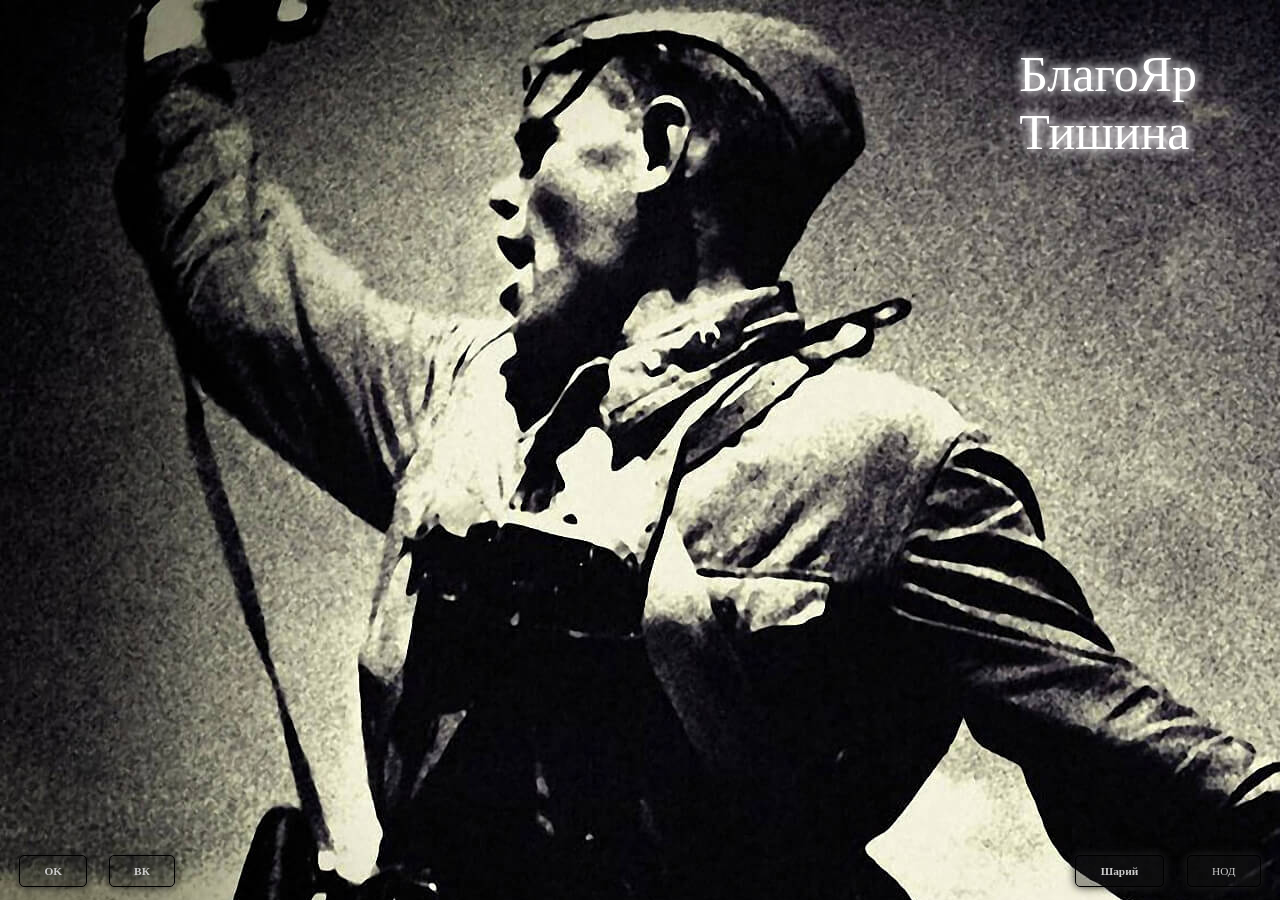
==== index.html @ b82c0375 "Update index.html" ====
<!DOCTYPE HTML>
<html lang="ru" xml:lang="ru" xmlns="http://www.w3.org/1999/xhtml">
<head>
	<!-- Global site tag (gtag.js) - Google Analytics -->
	<script async src="https://www.googletagmanager.com/gtag/js?id=UA-149534314-1"></script>
	<script>
	  window.dataLayer = window.dataLayer || [];
	  function gtag(){dataLayer.push(arguments);}
	  gtag('js', new Date());

	  gtag('config', 'UA-149534314-1');
	</script>
	<title>БлагоЯр Тишина</title>

	<link rel="stylesheet" href="css/style.css">
	<link rel="stylesheet" href="fonts/stylesheet.css">
	<link rel="shortcut icon" type="image/x-icon" href="favicon.gif">
	<meta name="Description" content="БлагоЯр Тишина - личная страница с контактами и интересами."/>
	<meta name="msvalidate.01" content="60CCEA114C2B9392A9990DE191F534B2" />
	<meta name="google-site-verification" content="wQvZUB5BmomsykSFl9ArMxiEx5FuKwxjDLxASFiuWn0" />
	<!--link href="//fonts.googleapis.com/css?family=Ruslan+Display&display=swap&subset=cyrillic" rel="stylesheet"-->
</head>
<body>
	<div id="title">
		<a class="title">БлагоЯр Тишина</a>
	</div>
	<div id="content">
		<script>
			alert ('ПриВед!');
		</script>
		<div class="myint">
			<a class="myok" href="//ok.ru/blagoyar" target="_blank">
				OK
			</a>
			<a class="myvk" href="//vk.com/blagoyar_tishina" target="_blank">
				ВК
			</a>
		</div>
		<div class="myint">
			<a class="sharij" href="//sharij.com.ua" target="_blank">
				Шарий
			</a>

			<a class="nodrus" href="//rusnod.ru" target="_blank">
				НОД
			</a>
		</div>
	</div>
</body>
</html>
---- css/style.css ----
/*#content {
	width: 0 auto;
	border:1px dashed #333;
	border-radius: 10px;
	color:#333;
	background: #eee;
	text-align: center;*/
	position: relative;
}
body {
background: #333 url(../img/bg.jpg) no-repeat;
background-size: 100%;
}
#title * {
font-family: "Ruslan Display";
font-weight: normal;
font-style: normal;
position: absolute;
top: 5%;
}
.title {
color: #fff;
text-shadow: 0 0 10px #fff, 0 0 15px #fff;
word-wrap: break-word;
}
a {
transition-duration: 0.05s !important;
transition-property:background, background-color, color, text-shadow !important;
transition-timing-function: ease-in-out !important;
-webkit-transition: all linear 0.3s !important;
-moz-transition: all linear 0.3s !important;
-ms-transition: all linear 0.3s !important;
-o-transition: all linear 0.3s !important;
transition: all linear 0.3s !important;
}

@media (min-width: 1024px) and (max-width: 1920px) {
body {
background: #333 url(../img/bg.jpg) no-repeat;
background-position-x: 15%;
}
.title {
font-size: 50px;
font-family: "Ruslan Display";
}
.nodrus {
color: #ccc;
~font-weight: bold;
font-size: 8.5pt;
position: absolute;
bottom: 1.5%;
right: 1.5%;
padding: 0.7% 1.9%;
border: 1px solid #000;
border-radius: 5px;
box-shadow: 0 0 10px #222;
background-color: rgba(26,26,26, .4);
text-decoration: none;
vertical-align: bottom;
}
.sharij {
color: #ccc;
font-weight: bold;
font-size: 8.5pt;
position: absolute;
bottom: 1.5%;
right: 9.1%;
padding: 0.7% 1.9%;
border: 1px solid #000;
border-radius: 5px;
box-shadow: 0 0 10px #222;
background-color: rgba(26,26,26, .4);
text-decoration: none;
vertical-align: bottom;
}
.myok {
color: #ccc;
font-weight: bold;
font-size: 8.5pt;
position: absolute;
bottom: 1.5%;
left: 1.5%;
padding: 0.7% 1.9%;
border: 1px solid #000;
border-radius: 5px;
box-shadow: 0 0 10px #222;
background-color: rgba(26,26,26, .4);
text-decoration: none;
vertical-align: bottom;
}
.myvk {
color: #ccc;
font-weight: bold;
font-size: 8.5pt;
position: absolute;
bottom: 1.5%;
left: 8.5%;
padding: 0.7% 1.9%;
border: 1px solid #000;
border-radius: 5px;
box-shadow: 0 0 10px #222;
background-color: rgba(26,26,26, .4);
text-decoration: none;
vertical-align: bottom;
}
.nodrus:hover, .sharij:hover, .myok:hover, .myvk:hover {
color: #fff;
text-shadow: 0 0 1px #fff, 0 0 2px #fff;
box-shadow: 0 0 15px 1px #000;
border-color: #fff;
border: 1px dashed #000;
background-color: rgba(26,26,26, .7);
}
}

@media (min-width: 800px) and (max-width: 1024px) {
body {
background: #333 url(../img/bg.jpg) no-repeat;
background-position-x: 25%; 
}
.title {
font-size: 45px;
font-family: "Ruslan Display";
}
.nodrus {
color: #ccc;
~font-weight: bold;
font-size: 8.5pt;
position: absolute;
bottom: 1.5%;
right: 1.5%;
padding: 0.7% 1.9%;
border: 1px solid #000;
border-radius: 5px;
box-shadow: 0 0 10px #222;
background-color: rgba(26,26,26, .4);
text-decoration: none;
vertical-align: bottom;
}
.sharij {
color: #ccc;
font-weight: bold;
font-size: 8.5pt;
position: absolute;
bottom: 1.5%;
right: 9.1%;
padding: 0.7% 1.9%;
border: 1px solid #000;
border-radius: 5px;
box-shadow: 0 0 10px #222;
background-color: rgba(26,26,26, .4);
text-decoration: none;
vertical-align: bottom;
}
.myok {
color: #ccc;
font-weight: bold;
font-size: 8.5pt;
position: absolute;
bottom: 1.5%;
left: 1.5%;
padding: 0.7% 1.9%;
border: 1px solid #000;
border-radius: 5px;
box-shadow: 0 0 10px #222;
background-color: rgba(26,26,26, .4);
text-decoration: none;
vertical-align: bottom;
}
.myvk {
color: #ccc;
font-weight: bold;
font-size: 8.5pt;
position: absolute;
bottom: 1.5%;
left: 8.5%;
padding: 0.7% 1.9%;
border: 1px solid #000;
border-radius: 5px;
box-shadow: 0 0 10px #222;
background-color: rgba(26,26,26, .4);
text-decoration: none;
vertical-align: bottom;
}
.nodrus:hover, .sharij:hover, .myok:hover, .myvk:hover {
color: #fff;
text-shadow: 0 0 1px #fff, 0 0 2px #fff;
box-shadow: 0 0 15px 1px #000;
border-color: #fff;
border: 1px dashed #000;
background-color: rgba(26,26,26, .7);
}
}

@media (min-width: 725px) and (max-width: 800px) {
body {
background: #333 url(../img/bg.jpg) no-repeat;
background-position-x: 30%;
}
.title {
font-size: 40px;
font-family: "Ruslan Display";
}
.nodrus {
color: #ccc;
~font-weight: bold;
font-size: 8.5pt;
position: absolute;
bottom: 1.5%;
right: 1.5%;
padding: 0.7% 1.9%;
border: 1px solid #000;
border-radius: 5px;
box-shadow: 0 0 10px #222;
background-color: rgba(26,26,26, .4);
text-decoration: none;
vertical-align: bottom;
}
.sharij {
color: #ccc;
font-weight: bold;
font-size: 8.5pt;
position: absolute;
bottom: 1.5%;
right: 9.1%;
padding: 0.7% 1.9%;
border: 1px solid #000;
border-radius: 5px;
box-shadow: 0 0 10px #222;
background-color: rgba(26,26,26, .4);
text-decoration: none;
vertical-align: bottom;
}
.myok {
color: #ccc;
font-weight: bold;
font-size: 8.5pt;
position: absolute;
bottom: 1.5%;
left: 1.5%;
padding: 0.7% 1.9%;
border: 1px solid #000;
border-radius: 5px;
box-shadow: 0 0 10px #222;
background-color: rgba(26,26,26, .4);
text-decoration: none;
vertical-align: bottom;
}
.myvk {
color: #ccc;
font-weight: bold;
font-size: 8.5pt;
position: absolute;
bottom: 1.5%;
left: 8.5%;
padding: 0.7% 1.9%;
border: 1px solid #000;
border-radius: 5px;
box-shadow: 0 0 10px #222;
background-color: rgba(26,26,26, .4);
text-decoration: none;
vertical-align: bottom;
}
.nodrus:hover, .sharij:hover, .myok:hover, .myvk:hover {
color: #fff;
text-shadow: 0 0 1px #fff, 0 0 2px #fff;
box-shadow: 0 0 15px 1px #000;
border-color: #fff;
border: 1px dashed #000;
background-color: rgba(26,26,26, .7);
}
}

@media (min-width: 320px) and (max-width: 725px) {
body {
background: #333 url(../img/bg.jpg) no-repeat;
background-position-x: 30%; 
}
.title {
font-size: 40px;
font-family: "Ruslan Display";
}
.nodrus {
color: #ccc;
~font-weight: bold;
font-size: 8.5pt;
position: absolute;
bottom: 1.5%;
right: 1.5%;
padding: 1.5% 4%;
border: 1px solid #000;
border-radius: 3px;
box-shadow: 0 0 10px #222;
background-color: rgba(26,26,26, .4);
text-decoration: none;
vertical-align: bottom;
}
.sharij {
color: #ccc;
font-weight: bold;
font-size: 8.5pt;
position: absolute;
bottom: 1.5%;
right: 17%;
padding: 1.5% 2.5%;
border: 1px solid #000;
border-radius: 3px;
box-shadow: 0 0 10px #222;
background-color: rgba(26,26,26, .4);
text-decoration: none;
vertical-align: bottom;
}
.myok {
color: #ccc;
font-weight: bold;
font-size: 8.5pt;
position: absolute;
bottom: 1.5%;
left: 1.5%;
padding: 1.5% 4%;
border: 1px solid #000;
border-radius: 3px;
box-shadow: 0 0 10px #222;
background-color: rgba(26,26,26, .4);
text-decoration: none;
vertical-align: bottom;
}
.myvk {
color: #ccc;
font-weight: bold;
font-size: 8.5pt;
position: absolute;
bottom: 1.5%;
left: 17%;
padding: 1.5% 4%;
border: 1px solid #000;
border-radius: 3px;
box-shadow: 0 0 10px #222;
background-color: rgba(26,26,26, .4);
text-decoration: none;
vertical-align: bottom;
}
.nodrus:hover, .sharij:hover, .myok:hover, .myvk:hover {
color: #fff;
text-shadow: 0 0 1px #fff, 0 0 2px #fff;
box-shadow: 0 0 15px 1px #000;
border-color: #fff;
border: 1px dashed #000;
background-color: rgba(26,26,26, .7);
}
}
@media (min-width: 240px) and (max-height: 320px) {
body {
background: #333 url(../img/bg_mob_h.jpg) no-repeat;
background-position-x: 30%; 
}
.title {
font-size: 10px;
font-family: "Ruslan Display";
}
.nodrus {
color: #ccc;
~font-weight: bold;
font-size: 8.5pt;
position: absolute;
bottom: 1.5%;
right: 1.5%;
padding: 1.5% 4%;
border: 1px solid #000;
border-radius: 3px;
box-shadow: 0 0 10px #222;
background-color: rgba(26,26,26, .4);
text-decoration: none;
vertical-align: bottom;
}
.sharij {
color: #ccc;
font-weight: bold;
font-size: 8.5pt;
position: absolute;
bottom: 1.5%;
right: 17%;
padding: 1.5% 2.5%;
border: 1px solid #000;
border-radius: 3px;
box-shadow: 0 0 10px #222;
background-color: rgba(26,26,26, .4);
text-decoration: none;
vertical-align: bottom;
}
.myok {
color: #ccc;
font-weight: bold;
font-size: 8.5pt;
position: absolute;
bottom: 1.5%;
left: 1.5%;
padding: 1.5% 4%;
border: 1px solid #000;
border-radius: 3px;
box-shadow: 0 0 10px #222;
background-color: rgba(26,26,26, .4);
text-decoration: none;
vertical-align: bottom;
}
.myvk {
color: #ccc;
font-weight: bold;
font-size: 8.5pt;
position: absolute;
bottom: 1.5%;
left: 17%;
padding: 1.5% 4%;
border: 1px solid #000;
border-radius: 3px;
box-shadow: 0 0 10px #222;
background-color: rgba(26,26,26, .4);
text-decoration: none;
vertical-align: bottom;
}
.nodrus:hover, .sharij:hover, .myok:hover, .myvk:hover {
color: #fff;
text-shadow: 0 0 1px #fff, 0 0 2px #fff;
box-shadow: 0 0 15px 1px #000;
border-color: #fff;
border: 1px dashed #000;
background-color: rgba(26,26,26, .7);
}
}
@media (min-width: 178px) and (max-width: 240px) {
body {
background: #333 url(../img/bg_mob_h.jpg) no-repeat;
background-position-x: 30%; 
}
.title {
font-size: 10px;

}
.nodrus {
color: #ccc;
~font-weight: bold;
font-size: 8.5pt;
position: absolute;
bottom: 1.5%;
right: 1.5%;
padding: 1.5% 4%;
border: 1px solid #000;
border-radius: 3px;
box-shadow: 0 0 10px #222;
background-color: rgba(26,26,26, .4);
text-decoration: none;
vertical-align: bottom;
}
.sharij {
color: #ccc;
font-weight: bold;
font-size: 8.5pt;
position: absolute;
bottom: 1.5%;
right: 17%;
padding: 1.5% 2.5%;
border: 1px solid #000;
border-radius: 3px;
box-shadow: 0 0 10px #222;
background-color: rgba(26,26,26, .4);
text-decoration: none;
vertical-align: bottom;
}
.myok {
color: #ccc;
font-weight: bold;
font-size: 8.5pt;
position: absolute;
bottom: 1.5%;
left: 1.5%;
padding: 1.5% 4%;
border: 1px solid #000;
border-radius: 3px;
box-shadow: 0 0 10px #222;
background-color: rgba(26,26,26, .4);
text-decoration: none;
vertical-align: bottom;
}
.myvk {
color: #ccc;
font-weight: bold;
font-size: 8.5pt;
position: absolute;
bottom: 1.5%;
left: 17%;
padding: 1.5% 4%;
border: 1px solid #000;
border-radius: 3px;
box-shadow: 0 0 10px #222;
background-color: rgba(26,26,26, .4);
text-decoration: none;
vertical-align: bottom;
}
.nodrus:hover, .sharij:hover, .myok:hover, .myvk:hover {
color: #fff;
text-shadow: 0 0 1px #fff, 0 0 2px #fff;
box-shadow: 0 0 15px 1px #000;
border-color: #fff;
border: 1px dashed #000;
background-color: rgba(26,26,26, .7);
}
}

@media (max-width: 320px) and (max-height: 240px) {
body {
background: #333 url(../img/bg_mob_w.jpg) no-repeat;
background-position-x: 30%; 
}
.title {
font-size: 10px;
font-family: "Ruslan Display";
}
.nodrus {
color: #ccc;
~font-weight: bold;
font-size: 8.5pt;
position: absolute;
bottom: 1.5%;
right: 1.5%;
padding: 1.5% 4%;
border: 1px solid #000;
border-radius: 3px;
box-shadow: 0 0 10px #222;
background-color: rgba(26,26,26, .4);
text-decoration: none;
vertical-align: bottom;
}
.sharij {
color: #ccc;
font-weight: bold;
font-size: 8.5pt;
position: absolute;
bottom: 1.5%;
right: 17%;
padding: 1.5% 2.5%;
border: 1px solid #000;
border-radius: 3px;
box-shadow: 0 0 10px #222;
background-color: rgba(26,26,26, .4);
text-decoration: none;
vertical-align: bottom;
}
.myok {
color: #ccc;
font-weight: bold;
font-size: 8.5pt;
position: absolute;
bottom: 1.5%;
left: 1.5%;
padding: 1.5% 4%;
border: 1px solid #000;
border-radius: 3px;
box-shadow: 0 0 10px #222;
background-color: rgba(26,26,26, .4);
text-decoration: none;
vertical-align: bottom;
}
.myvk {
color: #ccc;
font-weight: bold;
font-size: 8.5pt;
position: absolute;
bottom: 1.5%;
left: 17%;
padding: 1.5% 4%;
border: 1px solid #000;
border-radius: 3px;
box-shadow: 0 0 10px #222;
background-color: rgba(26,26,26, .4);
text-decoration: none;
vertical-align: bottom;
}
.nodrus:hover, .sharij:hover, .myok:hover, .myvk:hover {
color: #fff;
text-shadow: 0 0 1px #fff, 0 0 2px #fff;
box-shadow: 0 0 15px 1px #000;
border-color: #fff;
border: 1px dashed #000;
background-color: rgba(26,26,26, .7);
}
}

@media (min-width: 1250px) and (max-width: 1920px) {
#title {
margin-left: 80%;
}
}
@media (min-width: 800px) and (max-width: 1250px) {
#title {
margin-left: 70%;
}
}
@media (min-width: 545px) and (max-width: 800px) {
#title {
margin-left: 60%;
}
}
@media (min-width: 450px) and (max-width: 545px) {
#title {
margin-left: 50%;
}
@media (min-width: 240px) and (max-width: 449px) {
#title {
margin-left: 70%;
}
@media (max-width: 240px) and (max-height: 320px) {
#title {
margin-left: 75%;
}
@media (min-width: 160px) and (max-height: 240px) {
#title {
margin-left: 70%;
}

@media (min-width: 320px) and (max-height: 240px) {
#title {
margin-left: 50%;
}
---- fonts/stylesheet.css ----
@font-face {
	font-family: 'Ruslan Display';
	src: url('https://blagoyar-tishina.inf.ua/fonts/RuslanDisplay.eot');
	src: local('Ruslan Display Regular'), local('RuslanDisplay'),
		url('https://blagoyar-tishina.inf.ua/fonts/RuslanDisplay.eot?#iefix') format('embedded-opentype'),
		url('https://blagoyar-tishina.inf.ua/fonts/RuslanDisplay.woff') format('woff'),
		url('https://blagoyar-tishina.inf.ua/fonts/RuslanDisplay.ttf') format('truetype');
	font-weight: normal;
	font-style: normal;
}
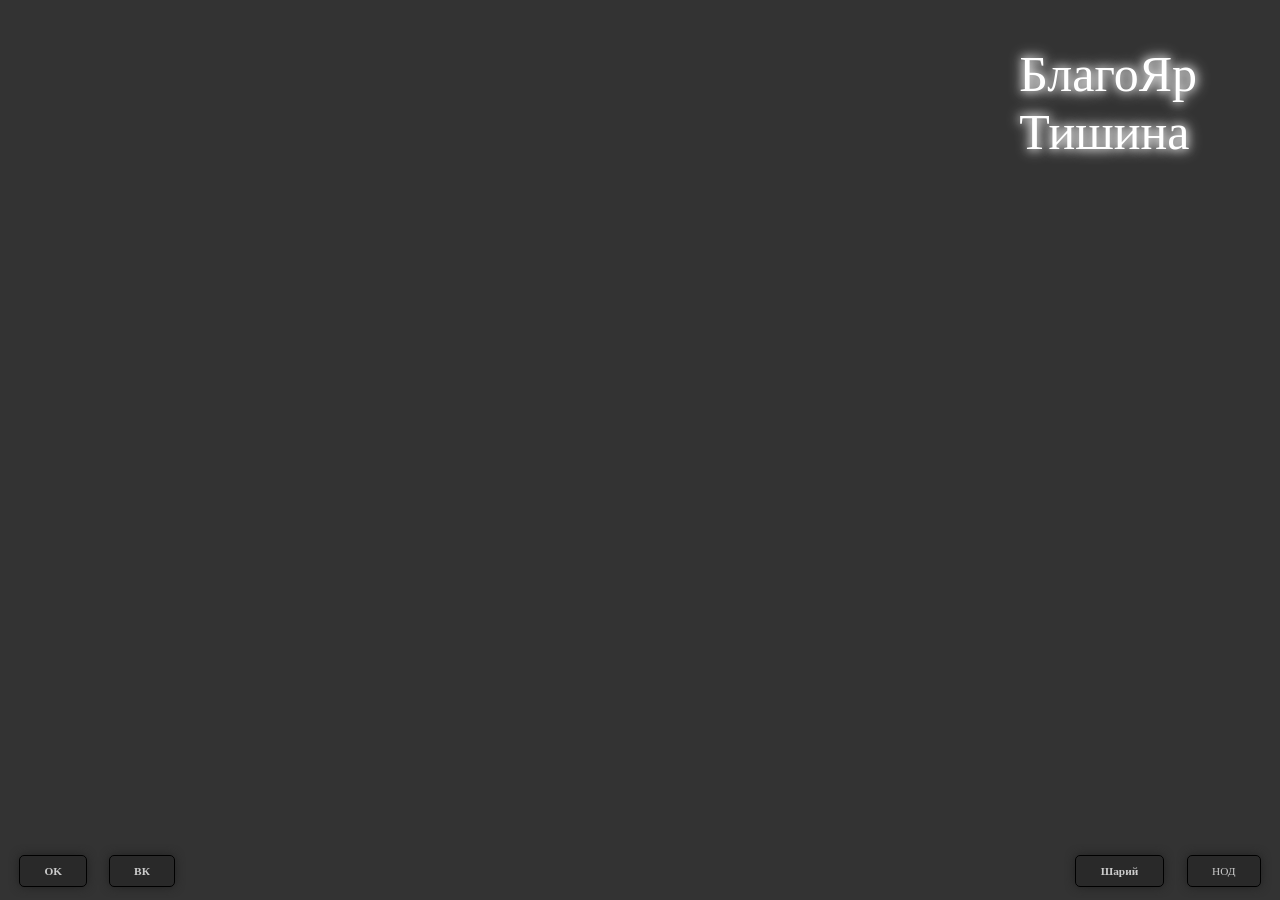
==== commit dd541533: "Update index.html" ====
--- a/index.html
+++ b/index.html
@@ -18,6 +18,7 @@
 	<meta name="Description" content="БлагоЯр Тишина - личная страница с контактами и интересами."/>
 	<meta name="msvalidate.01" content="60CCEA114C2B9392A9990DE191F534B2" />
 	<meta name="google-site-verification" content="wQvZUB5BmomsykSFl9ArMxiEx5FuKwxjDLxASFiuWn0" />
+	<meta name="yandex-verification" content="b9ac012c9d0074eb" />
 	<!--link href="//fonts.googleapis.com/css?family=Ruslan+Display&display=swap&subset=cyrillic" rel="stylesheet"-->
 </head>
 <body>
@@ -29,19 +30,19 @@
 			alert ('ПриВед!');
 		</script>
 		<div class="myint">
-			<a class="myok" href="//ok.ru/blagoyar" target="_blank">
+			<a class="myok" href="//ok.ru/" target="_blank">
 				OK
 			</a>
-			<a class="myvk" href="//vk.com/blagoyar_tishina" target="_blank">
+			<a class="myvk" href="//vk.com/" target="_blank">
 				ВК
 			</a>
 		</div>
 		<div class="myint">
-			<a class="sharij" href="//sharij.com.ua" target="_blank">
+			<a class="sharij" href="//" target="_blank">
 				Шарий
 			</a>
 
-			<a class="nodrus" href="//rusnod.ru" target="_blank">
+			<a class="nodrus" href="//" target="_blank">
 				НОД
 			</a>
 		</div>
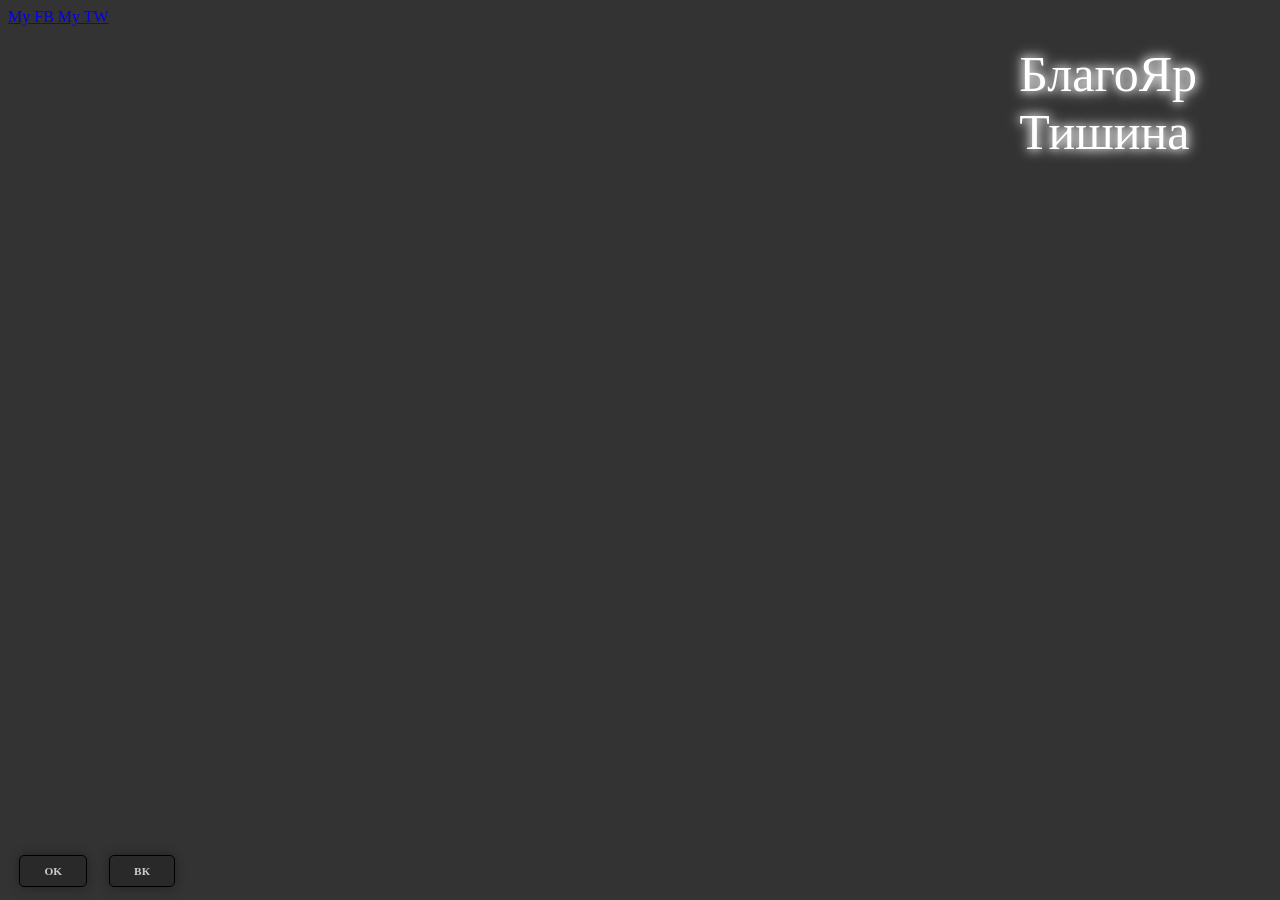
==== commit 9046acf7: "Update index.html" ====
--- a/index.html
+++ b/index.html
@@ -26,9 +26,9 @@
 		<a class="title">БлагоЯр Тишина</a>
 	</div>
 	<div id="content">
-		<script>
+		<!--script>
 			alert ('ПриВед!');
-		</script>
+	</script-->
 		<div class="myint">
 			<a class="myok" href="//ok.ru/" target="_blank">
 				OK
@@ -38,12 +38,12 @@
 			</a>
 		</div>
 		<div class="myint">
-			<a class="sharij" href="//" target="_blank">
-				Шарий
+			<a class="myfb" href="//" target="_blank">
+				My FB
 			</a>
 
-			<a class="nodrus" href="//" target="_blank">
-				НОД
+			<a class="mytw" href="//" target="_blank">
+				My TW
 			</a>
 		</div>
 	</div>
